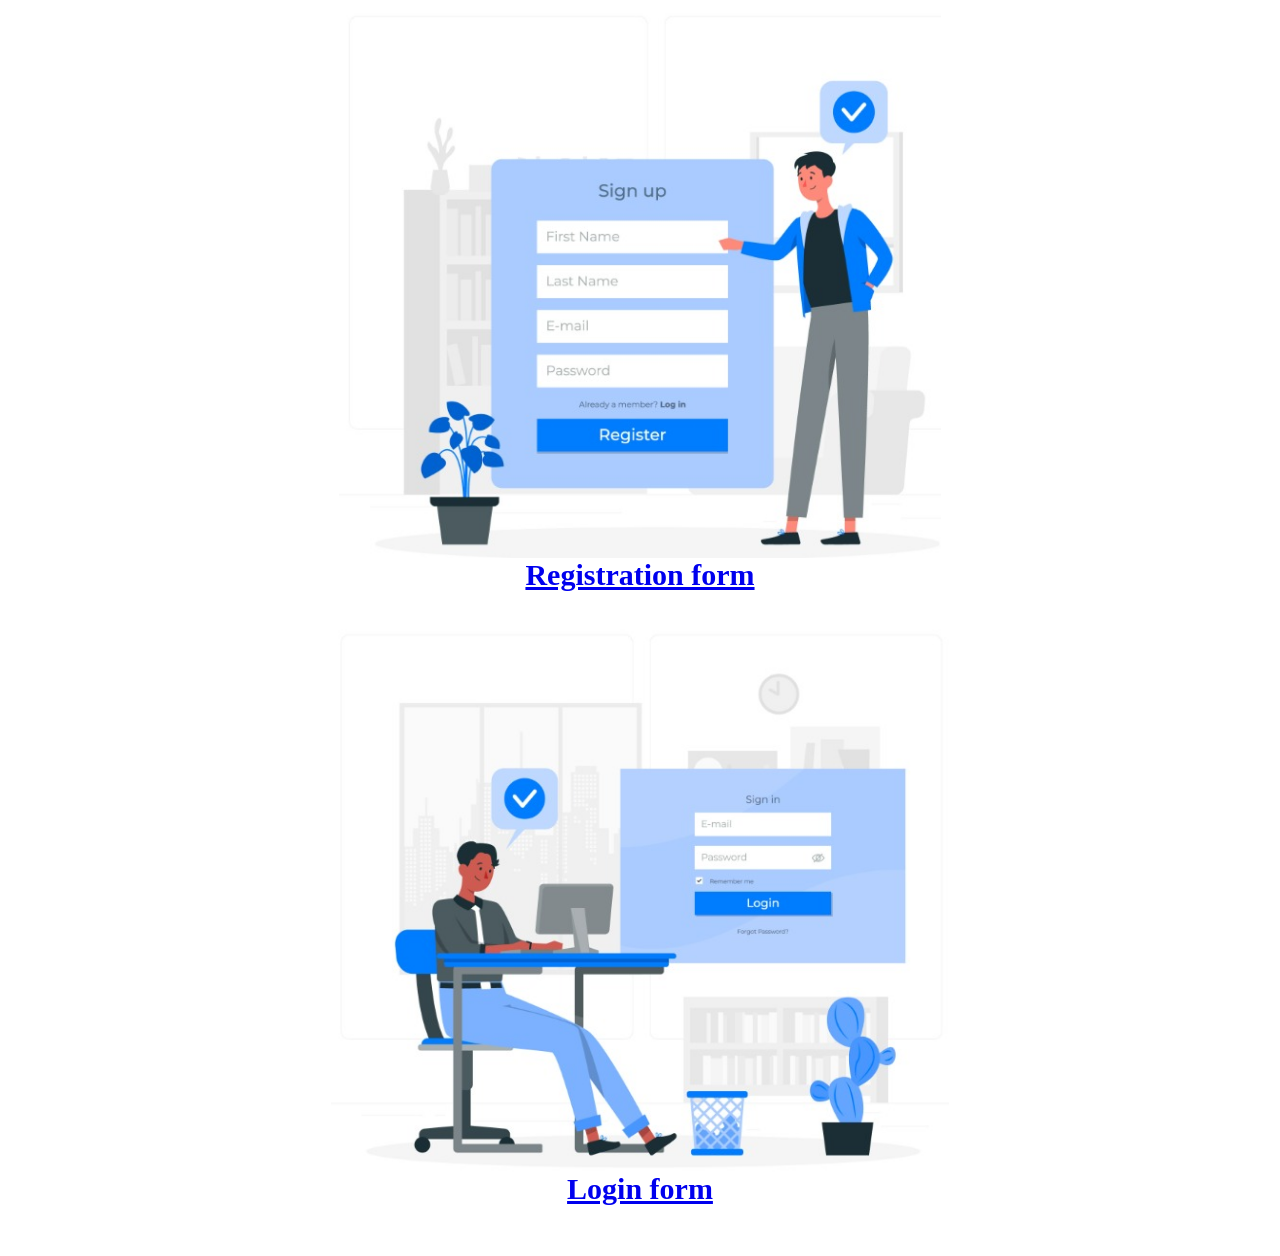
==== index.html @ bba64cfc "Add files via upload" ====
<!DOCTYPE html>
<html lang="en">

<head>
    <meta charset="UTF-8">
    <meta name="viewport" content="width=device-width, initial-scale=1.0">
    <title>Main page</title>
</head>

<body>

    <style>
        .box1 {
            /* border: 1px solid red; */
            text-align: center;
            margin-bottom: 30px;

        }

        .box2 {
            text-align: center;
        }

        .icon1 {
            display: block;
            margin-left: auto;
            margin-right: auto;
            height: 550px;
        }

        a {
            font-family: 'poppins';
            font-size: 30px;
            font-weight: bold;
            /* margin-bottom: 30px; */
        }

        .a1 {
            margin-bottom: 50px;
        }
        
    </style>
    <div class="box1">
        <img src="./ICON1.jpeg" alt="" class="icon1">

        <a href="./form.html">Registration form</a>
    </div>

    <div class="box2">
        <img src="./ICON2.jpeg" alt="" class="icon1">

        <div class="a1">
            <a href="./login.html">Login form</a>
        </div>
    </div>



</body>

</html>
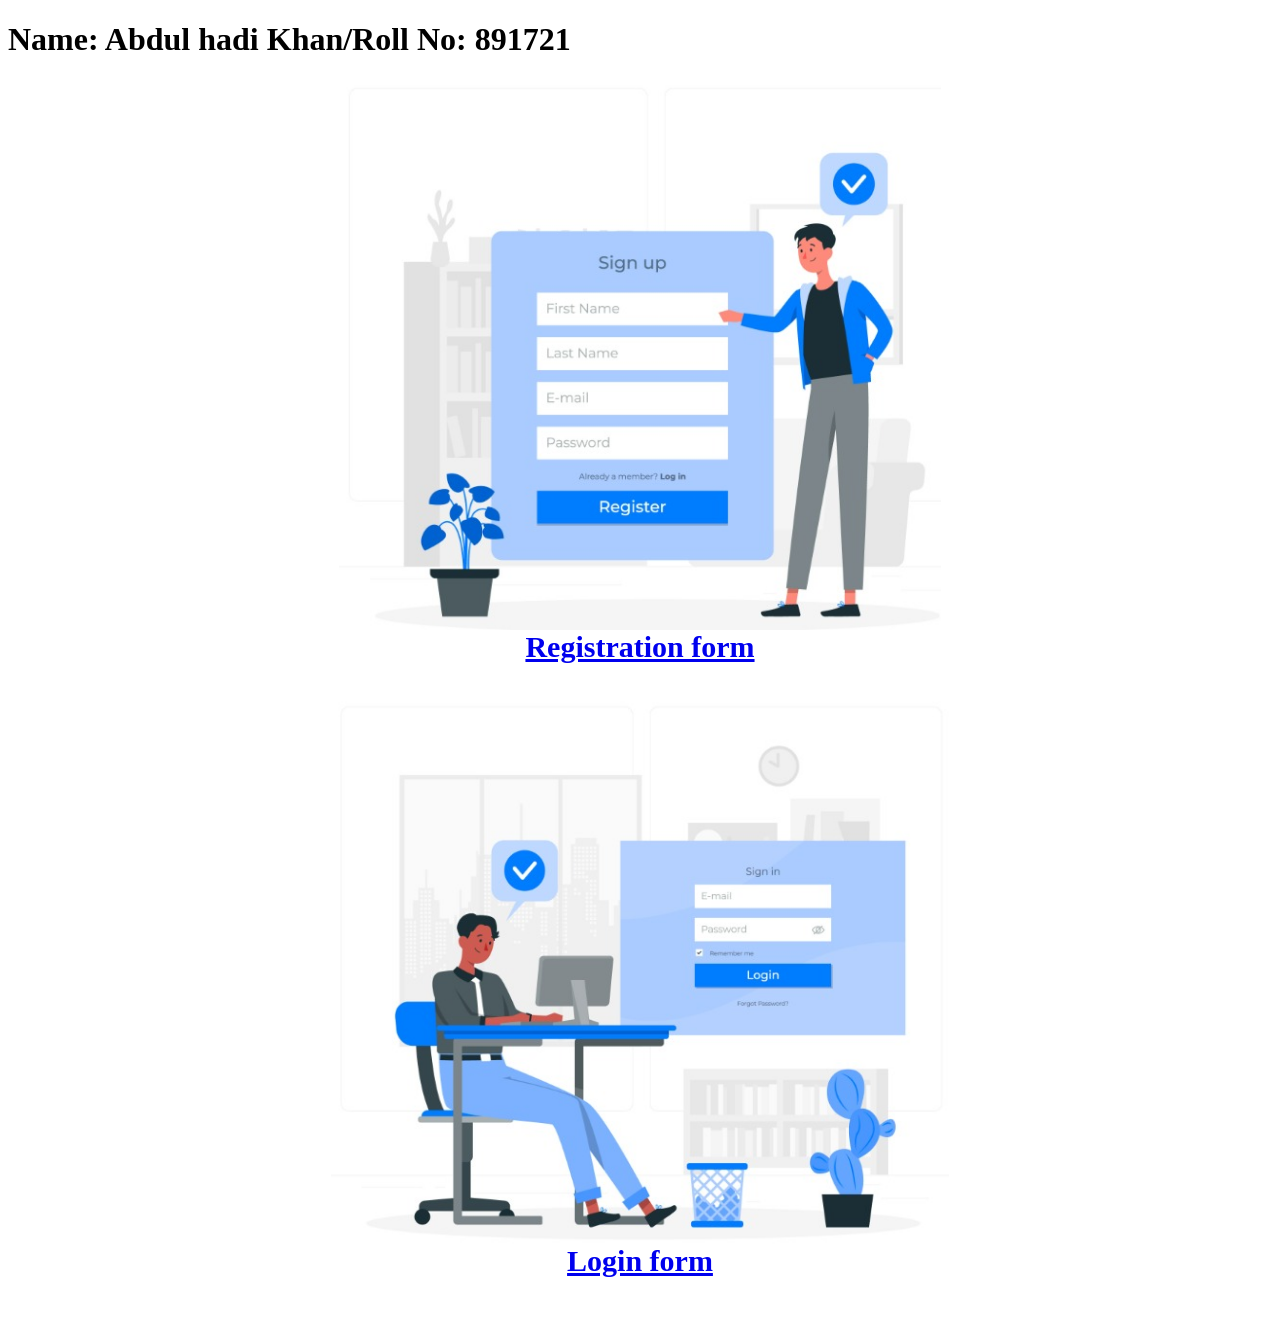
==== commit cf5735ae: "Update index.html" ====
--- a/index.html
+++ b/index.html
@@ -40,6 +40,8 @@
         }
         
     </style>
+
+    <h1>Name: Abdul hadi Khan/Roll No: 891721</h1>
     <div class="box1">
         <img src="./ICON1.jpeg" alt="" class="icon1">
 
@@ -58,4 +60,4 @@
 
 </body>
 
-</html>+</html>
